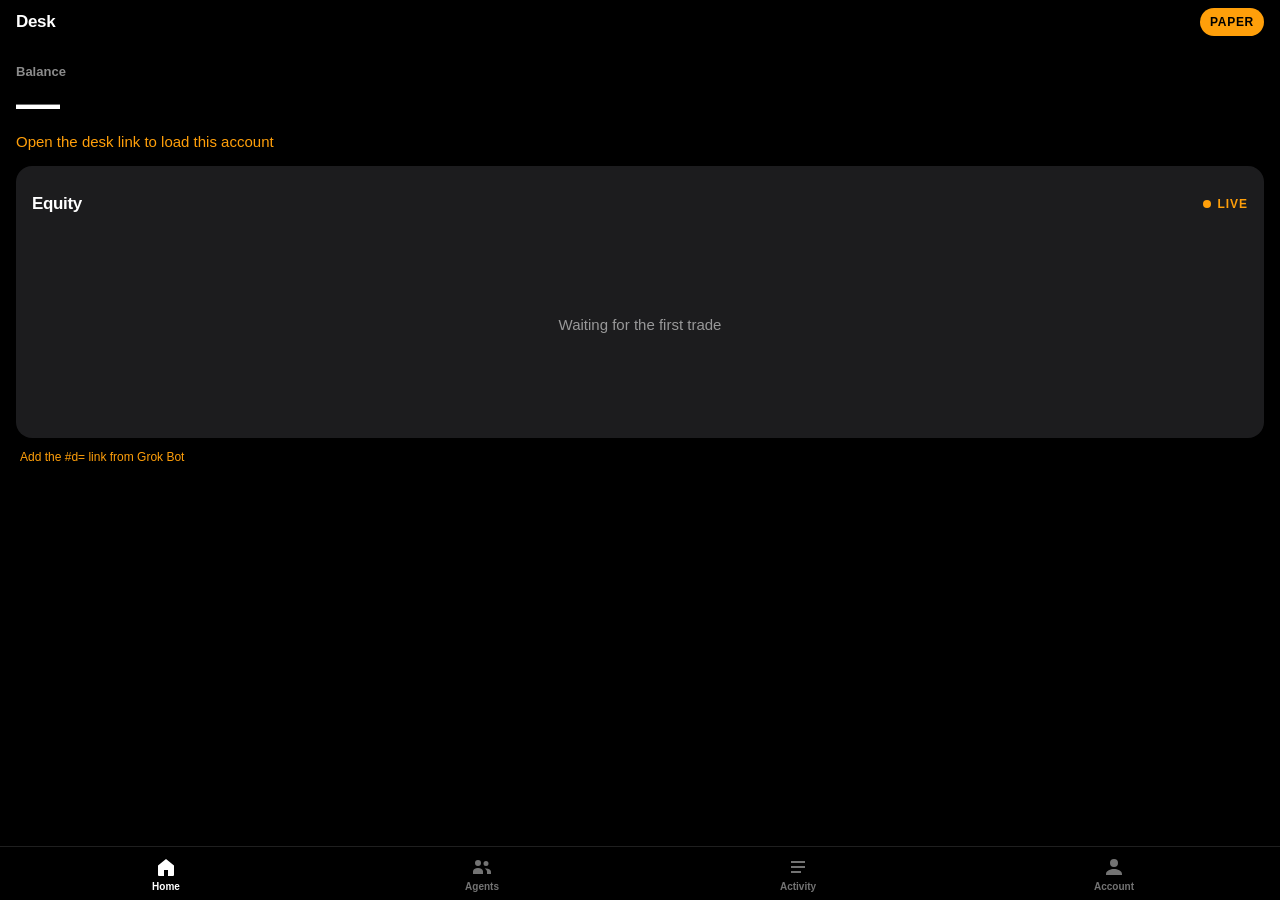
==== index.html @ a92d6d47 "Add the Plan B static trading desk for GitHub Pages. Serve a black iPhone web app from the repo root" ====
<!DOCTYPE html>
<html lang="en">
<head>
  <meta charset="utf-8">
  <meta name="viewport" content="width=device-width, initial-scale=1, viewport-fit=cover">
  <meta name="theme-color" content="#000">
  <meta name="description" content="Paper trading desk">
  <meta name="apple-mobile-web-app-capable" content="yes">
  <meta name="mobile-web-app-capable" content="yes">
  <meta name="apple-mobile-web-app-status-bar-style" content="black-translucent">
  <meta name="apple-mobile-web-app-title" content="Desk">
  <title>Trading Desk</title>
  <link rel="manifest" href="manifest.json">
  <link rel="apple-touch-icon" href="icons/icon-180.png">
  <link rel="icon" href="icons/icon-192.png" type="image/png">
  <link rel="stylesheet" href="app.css">
</head>
<body>
  <div class="app">
    <header class="top">
      <h1 class="wordmark">Desk</h1>
      <span class="pill" id="mode-pill">PAPER</span>
    </header>
    <main>
      <section class="panel" id="panel-home" role="tabpanel" aria-labelledby="tab-home">
        <p class="eyebrow">Balance</p>
        <p class="balance nums" id="balance">—</p>
        <p class="sub" id="balance-sub">Paper balance</p>
        <section class="card chart-card">
          <div class="chart-head">
            <span class="card-title">Equity</span>
            <span class="live" id="live-flag"><span class="live-dot" aria-hidden="true"></span>LIVE</span>
          </div>
          <div class="chart-wrap">
            <canvas id="chart" aria-label="Equity chart"></canvas>
            <p class="empty" id="chart-empty" hidden>Waiting for the first trade</p>
          </div>
        </section>
        <p class="footnote nums" id="status-line"></p>
      </section>

      <section class="panel" id="panel-agents" role="tabpanel" aria-labelledby="tab-agents" hidden>
        <h2 class="panel-title">Agents</h2>
        <div id="agent-list"></div>
      </section>

      <section class="panel" id="panel-activity" role="tabpanel" aria-labelledby="tab-activity" hidden>
        <h2 class="panel-title">Activity</h2>
        <div id="activity-list"></div>
      </section>

      <section class="panel" id="panel-account" role="tabpanel" aria-labelledby="tab-account" hidden>
        <h2 class="panel-title">Account</h2>
        <div class="card settings">
          <div class="set-row"><span>Mode</span><span class="nums" id="acct-mode">PAPER</span></div>
          <div class="set-row"><span>Desk link</span><span id="acct-link">Not connected</span></div>
          <div class="set-row"><span>Token</span><span id="acct-token">Not set</span></div>
          <div class="set-row"><span>Refresh</span><span class="nums">15s</span></div>
        </div>
      </section>
    </main>
    <nav class="tabbar" role="tablist" aria-label="Sections">
      <button class="tab" type="button" role="tab" id="tab-home" aria-controls="panel-home" aria-selected="true">
        <svg viewBox="0 0 24 24" aria-hidden="true"><path fill="currentColor" d="M4 10.5 12 4l8 6.5V20a1 1 0 0 1-1 1h-5v-6H10v6H5a1 1 0 0 1-1-1z"/></svg>
        <span>Home</span>
      </button>
      <button class="tab" type="button" role="tab" id="tab-agents" aria-controls="panel-agents" aria-selected="false" tabindex="-1">
        <svg viewBox="0 0 24 24" aria-hidden="true"><path fill="currentColor" d="M8 11a3 3 0 1 0-3-3 3 3 0 0 0 3 3zm8 0a2.5 2.5 0 1 0-2.5-2.5A2.5 2.5 0 0 0 16 11zM8 13c-2.8 0-5 1.5-5 3.5V19h10v-2.5C13 14.5 10.8 13 8 13zm8 .5c-.4 0-.9 0-1.3.1 1.4.8 2.3 1.9 2.3 3.2V19H21v-2.2c0-1.8-2.1-3.3-5-3.3z"/></svg>
        <span>Agents</span>
      </button>
      <button class="tab" type="button" role="tab" id="tab-activity" aria-controls="panel-activity" aria-selected="false" tabindex="-1">
        <svg viewBox="0 0 24 24" aria-hidden="true"><path fill="currentColor" d="M5 6h14v2H5zm0 5h14v2H5zm0 5h10v2H5z"/></svg>
        <span>Activity</span>
      </button>
      <button class="tab" type="button" role="tab" id="tab-account" aria-controls="panel-account" aria-selected="false" tabindex="-1">
        <svg viewBox="0 0 24 24" aria-hidden="true"><path fill="currentColor" d="M12 12a4 4 0 1 0-4-4 4 4 0 0 0 4 4zm0 2c-3.3 0-8 1.7-8 5v1h16v-1c0-3.3-4.7-5-8-5z"/></svg>
        <span>Account</span>
      </button>
    </nav>
  </div>
  <noscript><p class="footnote">JavaScript is required to load the desk.</p></noscript>
  <script src="chart.js" defer></script>
  <script src="app.js" defer></script>
</body>
</html>
---- app.css ----
:root {
  color-scheme: dark;
  --bg: #000;
  --fg: #fff;
  --card: #1c1c1e;
  --green: #00d35a;
  --red: #ff453a;
  --orange: #ff9f0a;
  --muted: rgba(255, 255, 255, 0.55);
  --line: rgba(255, 255, 255, 0.12);
  --gutter: 16px;
  --tap: 44px;
}

* {
  box-sizing: border-box;
}

html,
body {
  margin: 0;
  background: #000;
  color: #fff;
}

html {
  -webkit-text-size-adjust: 100%;
}

body {
  min-height: 100dvh;
  font-family: -apple-system, BlinkMacSystemFont, "SF Pro Text", "Segoe UI", Helvetica, Arial, sans-serif;
  -webkit-font-smoothing: antialiased;
}

button {
  font: inherit;
  color: inherit;
  background: transparent;
  border: 0;
  appearance: none;
  -webkit-appearance: none;
  -webkit-tap-highlight-color: transparent;
}

.app {
  min-height: 100dvh;
}

.top {
  position: sticky;
  top: 0;
  z-index: 2;
  display: flex;
  align-items: center;
  justify-content: space-between;
  gap: 16px;
  min-height: var(--tap);
  padding: calc(8px + env(safe-area-inset-top)) var(--gutter) 8px;
  background: #000;
}

.wordmark {
  margin: 0;
  font-size: 17px;
  font-weight: 600;
  letter-spacing: -0.02em;
}

.pill {
  display: inline-flex;
  align-items: center;
  justify-content: center;
  min-height: 28px;
  padding: 0 10px;
  border-radius: 999px;
  background: #ff9f0a;
  color: #000;
  font-size: 12px;
  font-weight: 700;
  letter-spacing: 0.06em;
}

main {
  padding: 8px var(--gutter) calc(16px + 64px + env(safe-area-inset-bottom));
}

.eyebrow {
  margin: 12px 0 0;
  color: var(--muted);
  font-size: 13px;
  font-weight: 600;
}

.balance {
  margin: 2px 0 0;
  font-size: 44px;
  line-height: 1.05;
  font-weight: 700;
  letter-spacing: -0.03em;
}

.balance.neg {
  color: #ff453a;
}

.sub {
  margin: 6px 0 0;
  color: var(--muted);
  font-size: 15px;
}

.sub.warn,
.footnote.warn {
  color: #ff9f0a;
}

.card {
  background: #1c1c1e;
  border-radius: 16px;
  padding: 16px;
  margin-top: 16px;
}

.chart-head {
  display: flex;
  align-items: center;
  justify-content: space-between;
  min-height: var(--tap);
}

.card-title,
.panel-title {
  font-weight: 700;
  letter-spacing: -0.02em;
}

.card-title {
  font-size: 17px;
}

.panel-title {
  margin: 8px 0 16px;
  font-size: 28px;
}

.live {
  display: inline-flex;
  align-items: center;
  gap: 6px;
  color: var(--muted);
  font-size: 12px;
  font-weight: 700;
  letter-spacing: 0.08em;
}

.live.on {
  color: #00d35a;
}

.live.bad {
  color: #ff9f0a;
}

.live-dot {
  width: 8px;
  height: 8px;
  border-radius: 50%;
  background: currentColor;
}

.chart-wrap {
  position: relative;
  height: 196px;
}

.chart-wrap canvas {
  width: 100%;
  height: 100%;
  display: block;
}

.empty {
  position: absolute;
  inset: 0;
  display: flex;
  align-items: center;
  justify-content: center;
  margin: 0;
  padding: 16px;
  color: var(--muted);
  font-size: 15px;
  text-align: center;
}

.footnote {
  margin: 12px 4px 0;
  color: var(--muted);
  font-size: 12px;
}

.nums {
  font-variant-numeric: tabular-nums;
  font-feature-settings: "tnum" 1;
}

.muted {
  margin: 0;
  color: var(--muted);
  font-size: 15px;
}

.agent {
  display: flex;
  align-items: center;
  justify-content: space-between;
  gap: 12px;
  min-height: var(--tap);
  margin-top: 12px;
}

.agent:first-child {
  margin-top: 0;
}

.agent-name {
  font-size: 17px;
  font-weight: 600;
  overflow-wrap: anywhere;
}

.status {
  display: inline-flex;
  align-items: center;
  min-height: 28px;
  padding: 0 10px;
  border-radius: 999px;
  background: #000;
  color: var(--muted);
  font-size: 12px;
  font-weight: 700;
  letter-spacing: 0.04em;
  text-transform: lowercase;
}

.status-run {
  color: #00d35a;
}

.status-idle {
  color: #ff9f0a;
}

.status-bad {
  color: #ff453a;
}

.activity-card {
  padding-top: 4px;
  padding-bottom: 4px;
}

.activity-row {
  display: flex;
  align-items: center;
  gap: 12px;
  min-height: var(--tap);
  padding: 10px 0;
  border-bottom: 0.5px solid var(--line);
}

.activity-row:last-child {
  border-bottom: 0;
}

.activity-main {
  flex: 1;
  min-width: 0;
}

.activity-title {
  font-size: 16px;
  font-weight: 600;
  overflow-wrap: anywhere;
}

.activity-detail {
  margin-top: 2px;
  color: var(--muted);
  font-size: 13px;
  overflow-wrap: anywhere;
}

.amount {
  font-size: 16px;
  font-weight: 600;
  white-space: nowrap;
}

.amount.pos {
  color: #00d35a;
}

.amount.neg {
  color: #ff453a;
}

.settings {
  margin-top: 0;
  padding-top: 0;
  padding-bottom: 0;
}

.set-row {
  display: flex;
  align-items: center;
  justify-content: space-between;
  gap: 16px;
  min-height: var(--tap);
  font-size: 16px;
}

.set-row + .set-row {
  border-top: 0.5px solid var(--line);
}

.set-row span:last-child {
  color: var(--muted);
  text-align: right;
}

.tabbar {
  position: fixed;
  left: 0;
  right: 0;
  bottom: 0;
  z-index: 3;
  display: flex;
  padding: 4px 8px calc(4px + env(safe-area-inset-bottom));
  background: #000;
  border-top: 0.5px solid var(--line);
  user-select: none;
}

.tab {
  flex: 1;
  display: flex;
  flex-direction: column;
  align-items: center;
  justify-content: center;
  gap: 2px;
  min-width: var(--tap);
  min-height: var(--tap);
  padding: 4px 2px;
  color: rgba(255, 255, 255, 0.45);
  font-size: 10px;
  font-weight: 600;
  cursor: pointer;
}

.tab:focus-visible {
  outline: 2px solid #fff;
  outline-offset: -2px;
}

.tab svg {
  width: 24px;
  height: 24px;
}

.tab[aria-selected="true"] {
  color: #fff;
}

[hidden] {
  display: none !important;
}
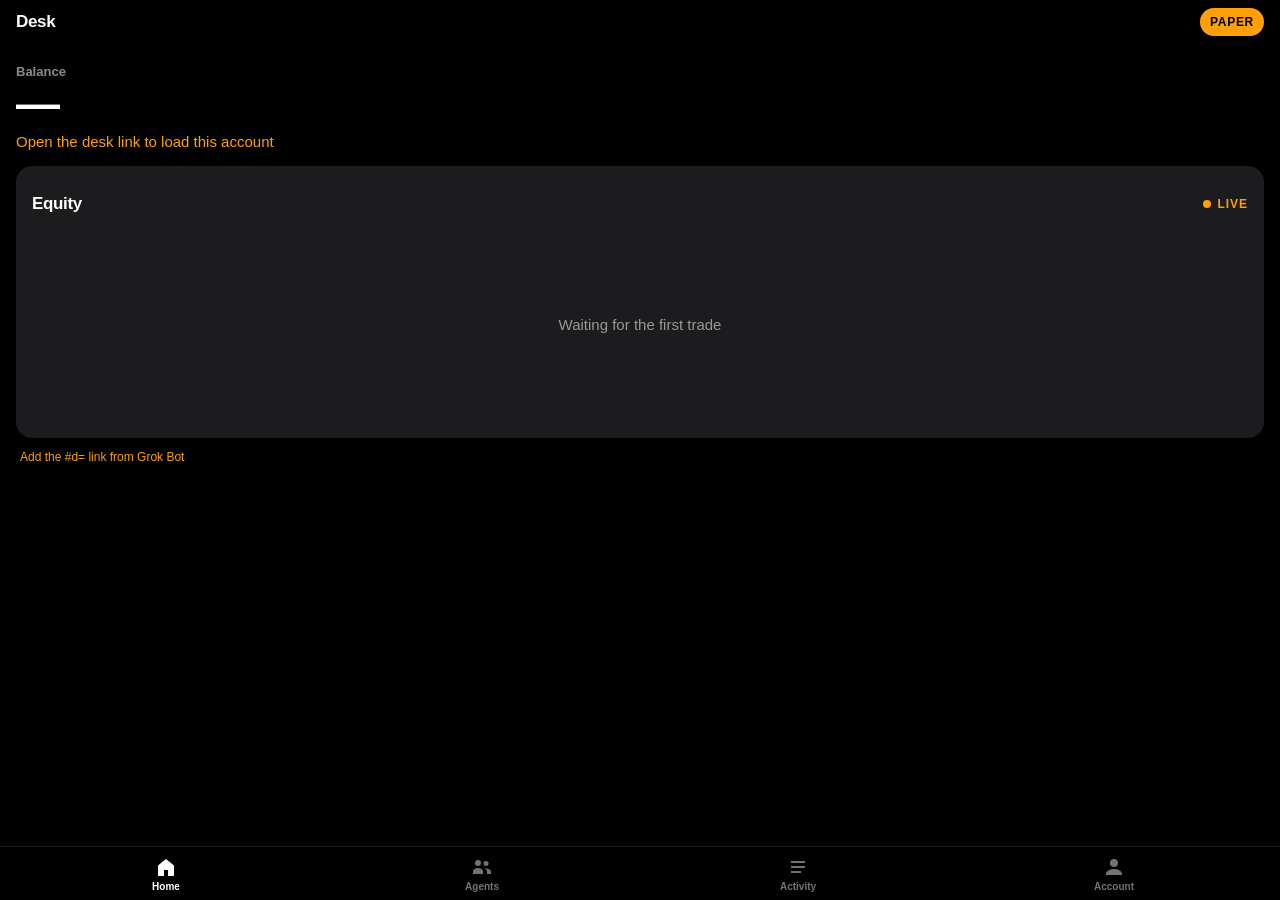
==== commit dacd7598: "Keep the desk fragment for iPhone Home Screen launches. Stop stripping #d= from the URL and drop the" ====
--- a/index.html
+++ b/index.html
@@ -10,7 +10,6 @@
   <meta name="apple-mobile-web-app-status-bar-style" content="black-translucent">
   <meta name="apple-mobile-web-app-title" content="Desk">
   <title>Trading Desk</title>
-  <link rel="manifest" href="manifest.json">
   <link rel="apple-touch-icon" href="icons/icon-180.png">
   <link rel="icon" href="icons/icon-192.png" type="image/png">
   <link rel="stylesheet" href="app.css">
@@ -80,6 +79,6 @@
   </div>
   <noscript><p class="footnote">JavaScript is required to load the desk.</p></noscript>
   <script src="chart.js" defer></script>
-  <script src="app.js" defer></script>
+  <script src="app.js?v=2" defer></script>
 </body>
 </html>
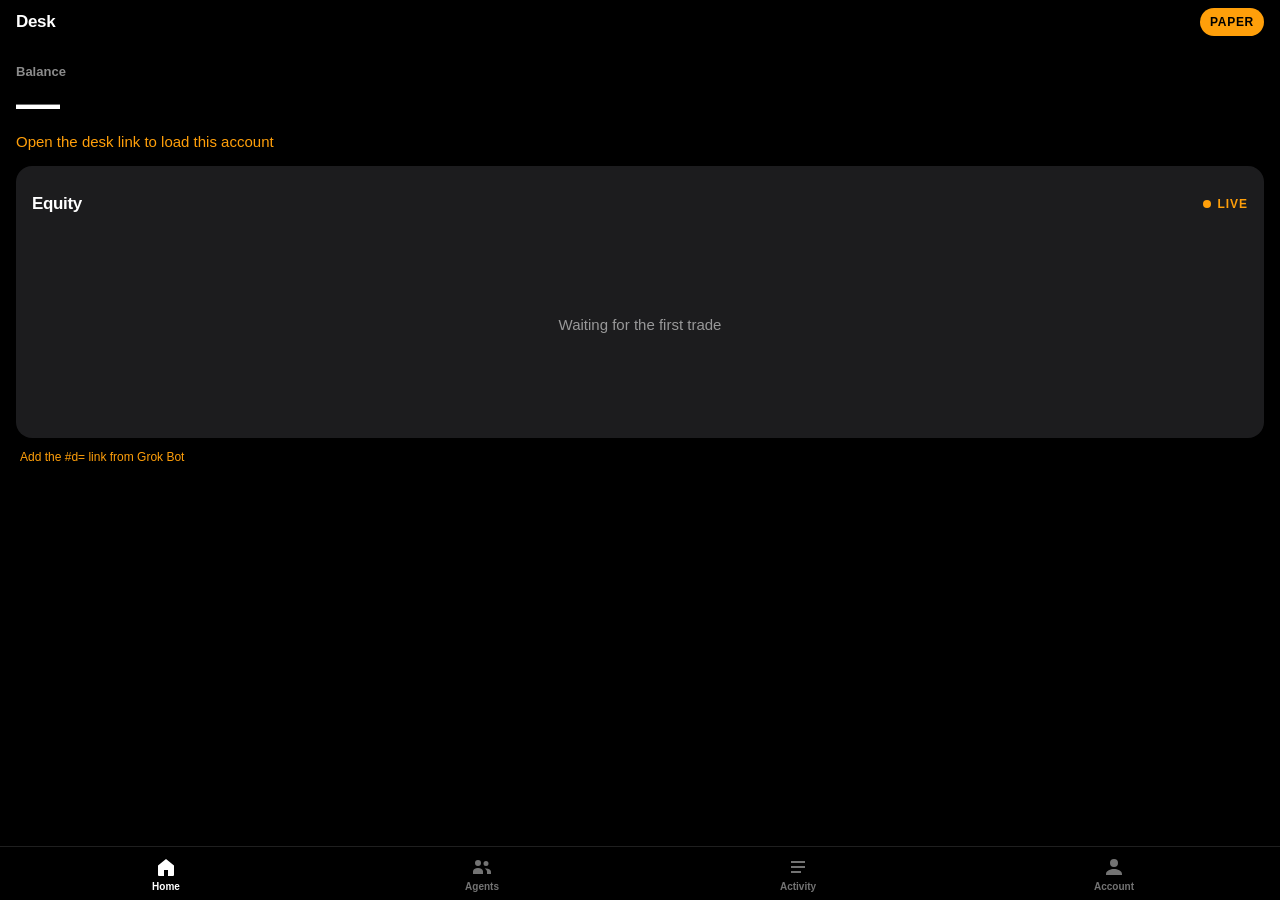
==== commit 8fe4e6de: "Serve the desk from its path so iPhone Home Screen keeps it. Safari with a desk fragment moves to th" ====
--- a/index.html
+++ b/index.html
@@ -79,6 +79,6 @@
   </div>
   <noscript><p class="footnote">JavaScript is required to load the desk.</p></noscript>
   <script src="chart.js" defer></script>
-  <script src="app.js?v=2" defer></script>
+  <script src="app.js?v=3" defer></script>
 </body>
 </html>
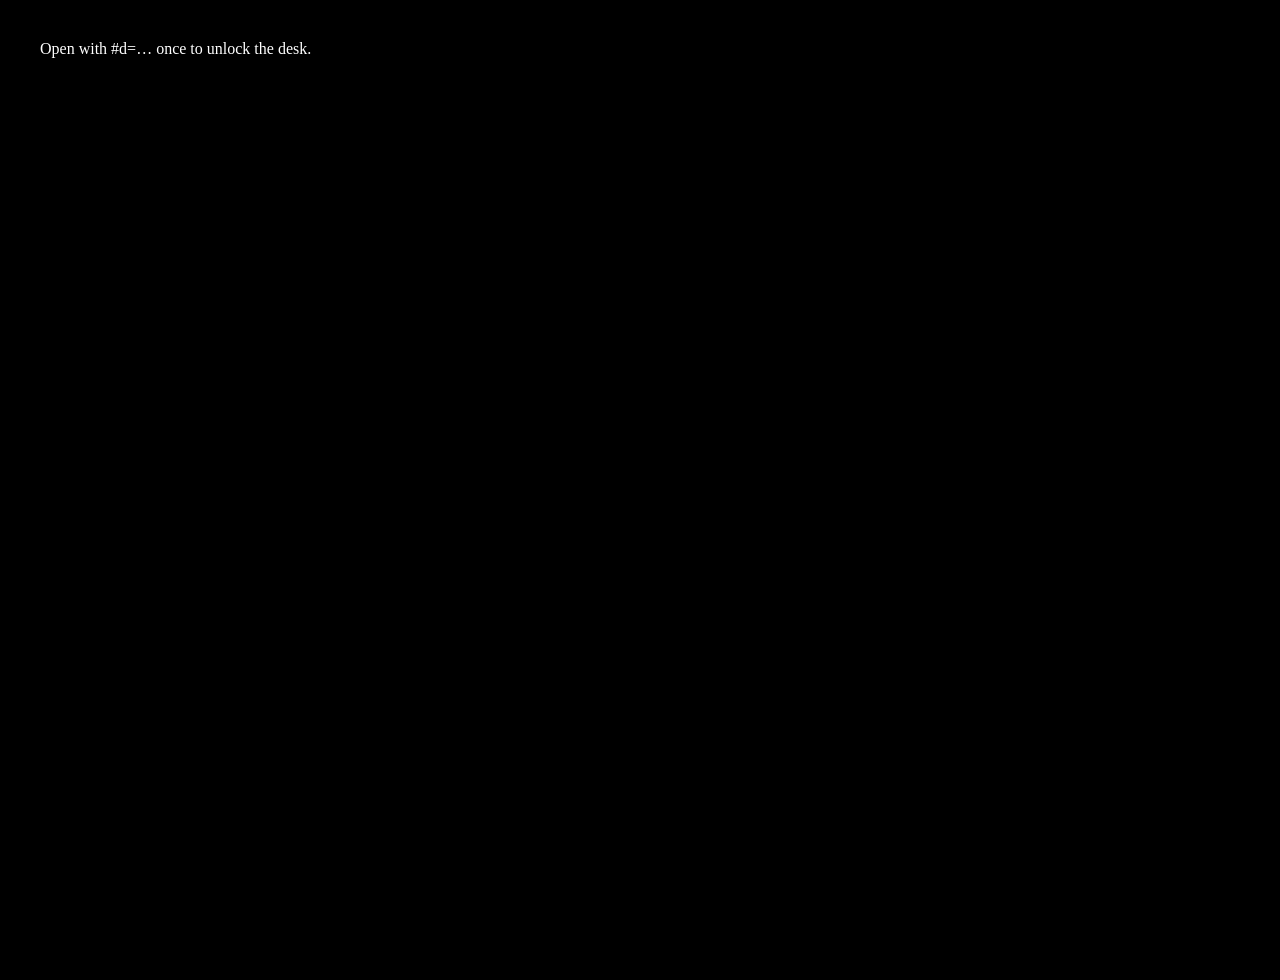
==== commit e752a88b: "Replace the static desk with the R2-backed app. Serve the new launcher and path page from Pages, and" ====
--- a/index.html
+++ b/index.html
@@ -1,84 +1,18 @@
 <!DOCTYPE html>
 <html lang="en">
 <head>
-  <meta charset="utf-8">
-  <meta name="viewport" content="width=device-width, initial-scale=1, viewport-fit=cover">
-  <meta name="theme-color" content="#000">
-  <meta name="description" content="Paper trading desk">
-  <meta name="apple-mobile-web-app-capable" content="yes">
-  <meta name="mobile-web-app-capable" content="yes">
-  <meta name="apple-mobile-web-app-status-bar-style" content="black-translucent">
-  <meta name="apple-mobile-web-app-title" content="Desk">
-  <title>Trading Desk</title>
-  <link rel="apple-touch-icon" href="icons/icon-180.png">
-  <link rel="icon" href="icons/icon-192.png" type="image/png">
-  <link rel="stylesheet" href="app.css">
+  <meta charset="utf-8" />
+  <meta name="viewport" content="width=device-width, initial-scale=1, viewport-fit=cover" />
+  <meta name="apple-mobile-web-app-capable" content="yes" />
+  <meta name="apple-mobile-web-app-status-bar-style" content="black-translucent" />
+  <meta name="theme-color" content="#000000" />
+  <title>Grok Bot</title>
+  <!-- no manifest link on root: iOS Home Screen uses path launch page -->
+  <style>
+    html, body { margin: 0; background: #000; color: #fff; font-family: -apple-system, system-ui, sans-serif; }
+  </style>
 </head>
-<body>
-  <div class="app">
-    <header class="top">
-      <h1 class="wordmark">Desk</h1>
-      <span class="pill" id="mode-pill">PAPER</span>
-    </header>
-    <main>
-      <section class="panel" id="panel-home" role="tabpanel" aria-labelledby="tab-home">
-        <p class="eyebrow">Balance</p>
-        <p class="balance nums" id="balance">—</p>
-        <p class="sub" id="balance-sub">Paper balance</p>
-        <section class="card chart-card">
-          <div class="chart-head">
-            <span class="card-title">Equity</span>
-            <span class="live" id="live-flag"><span class="live-dot" aria-hidden="true"></span>LIVE</span>
-          </div>
-          <div class="chart-wrap">
-            <canvas id="chart" aria-label="Equity chart"></canvas>
-            <p class="empty" id="chart-empty" hidden>Waiting for the first trade</p>
-          </div>
-        </section>
-        <p class="footnote nums" id="status-line"></p>
-      </section>
-
-      <section class="panel" id="panel-agents" role="tabpanel" aria-labelledby="tab-agents" hidden>
-        <h2 class="panel-title">Agents</h2>
-        <div id="agent-list"></div>
-      </section>
-
-      <section class="panel" id="panel-activity" role="tabpanel" aria-labelledby="tab-activity" hidden>
-        <h2 class="panel-title">Activity</h2>
-        <div id="activity-list"></div>
-      </section>
-
-      <section class="panel" id="panel-account" role="tabpanel" aria-labelledby="tab-account" hidden>
-        <h2 class="panel-title">Account</h2>
-        <div class="card settings">
-          <div class="set-row"><span>Mode</span><span class="nums" id="acct-mode">PAPER</span></div>
-          <div class="set-row"><span>Desk link</span><span id="acct-link">Not connected</span></div>
-          <div class="set-row"><span>Token</span><span id="acct-token">Not set</span></div>
-          <div class="set-row"><span>Refresh</span><span class="nums">15s</span></div>
-        </div>
-      </section>
-    </main>
-    <nav class="tabbar" role="tablist" aria-label="Sections">
-      <button class="tab" type="button" role="tab" id="tab-home" aria-controls="panel-home" aria-selected="true">
-        <svg viewBox="0 0 24 24" aria-hidden="true"><path fill="currentColor" d="M4 10.5 12 4l8 6.5V20a1 1 0 0 1-1 1h-5v-6H10v6H5a1 1 0 0 1-1-1z"/></svg>
-        <span>Home</span>
-      </button>
-      <button class="tab" type="button" role="tab" id="tab-agents" aria-controls="panel-agents" aria-selected="false" tabindex="-1">
-        <svg viewBox="0 0 24 24" aria-hidden="true"><path fill="currentColor" d="M8 11a3 3 0 1 0-3-3 3 3 0 0 0 3 3zm8 0a2.5 2.5 0 1 0-2.5-2.5A2.5 2.5 0 0 0 16 11zM8 13c-2.8 0-5 1.5-5 3.5V19h10v-2.5C13 14.5 10.8 13 8 13zm8 .5c-.4 0-.9 0-1.3.1 1.4.8 2.3 1.9 2.3 3.2V19H21v-2.2c0-1.8-2.1-3.3-5-3.3z"/></svg>
-        <span>Agents</span>
-      </button>
-      <button class="tab" type="button" role="tab" id="tab-activity" aria-controls="panel-activity" aria-selected="false" tabindex="-1">
-        <svg viewBox="0 0 24 24" aria-hidden="true"><path fill="currentColor" d="M5 6h14v2H5zm0 5h14v2H5zm0 5h10v2H5z"/></svg>
-        <span>Activity</span>
-      </button>
-      <button class="tab" type="button" role="tab" id="tab-account" aria-controls="panel-account" aria-selected="false" tabindex="-1">
-        <svg viewBox="0 0 24 24" aria-hidden="true"><path fill="currentColor" d="M12 12a4 4 0 1 0-4-4 4 4 0 0 0 4 4zm0 2c-3.3 0-8 1.7-8 5v1h16v-1c0-3.3-4.7-5-8-5z"/></svg>
-        <span>Account</span>
-      </button>
-    </nav>
-  </div>
-  <noscript><p class="footnote">JavaScript is required to load the desk.</p></noscript>
-  <script src="chart.js" defer></script>
-  <script src="app.js?v=3" defer></script>
+<body data-role="launcher">
+  <script src="app.js?v=4"></script>
 </body>
 </html>
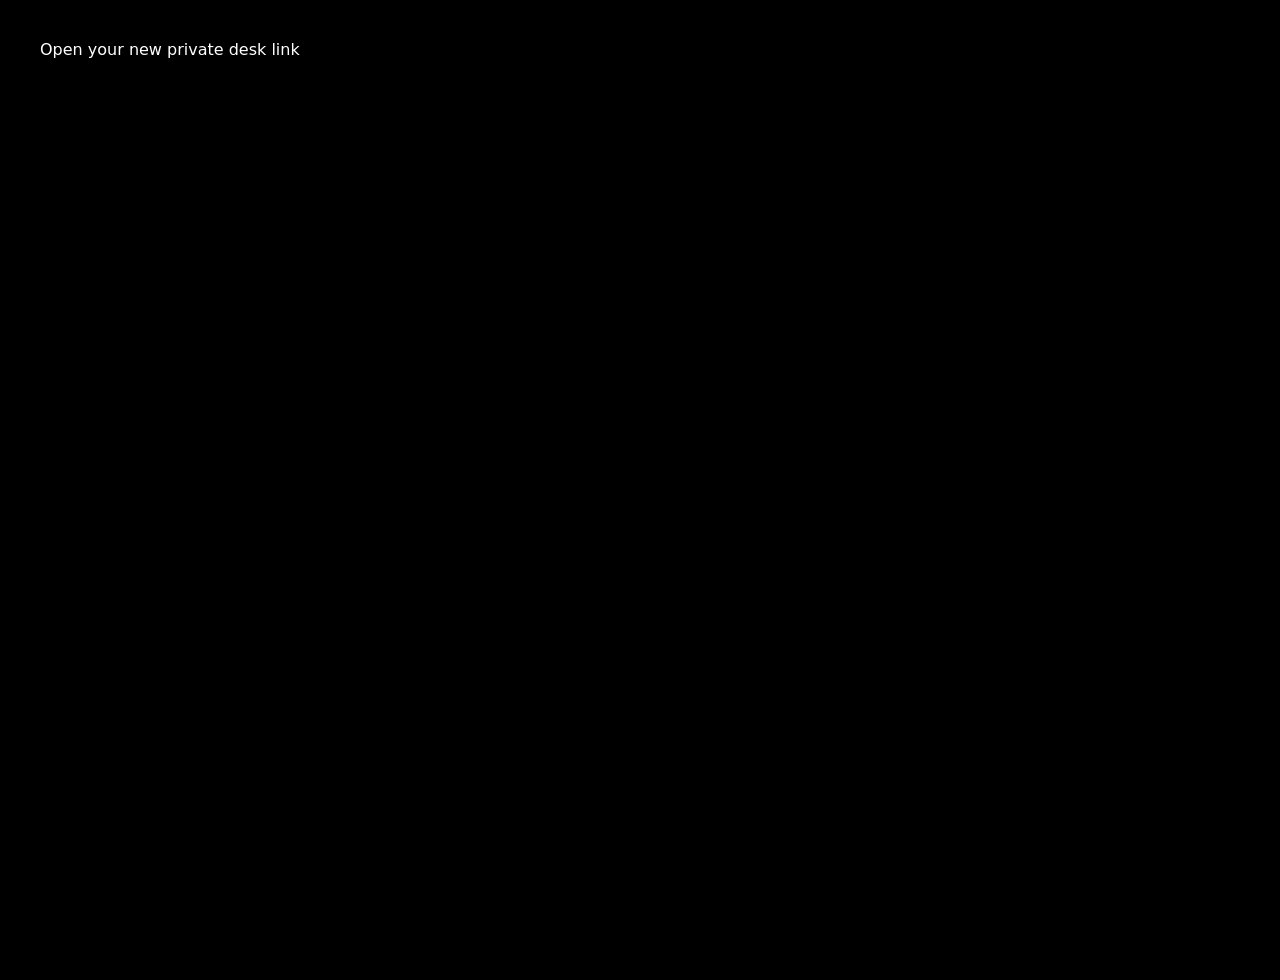
==== commit 50ded005: "Remove the private launch page from GitHub Pages. The root page only tells visitors to open their ne" ====
--- a/index.html
+++ b/index.html
@@ -7,12 +7,15 @@
   <meta name="apple-mobile-web-app-status-bar-style" content="black-translucent" />
   <meta name="theme-color" content="#000000" />
   <title>Grok Bot</title>
-  <!-- no manifest link on root: iOS Home Screen uses path launch page -->
   <style>
     html, body { margin: 0; background: #000; color: #fff; font-family: -apple-system, system-ui, sans-serif; }
   </style>
 </head>
 <body data-role="launcher">
-  <script src="app.js?v=4"></script>
+  <div style="padding:40px;min-height:100vh">Open your new private desk link</div>
+  <script>
+    try { localStorage.removeItem('desk_data_path'); } catch (e) {}
+    if (location.hash) history.replaceState(null, '', location.pathname + location.search);
+  </script>
 </body>
 </html>
